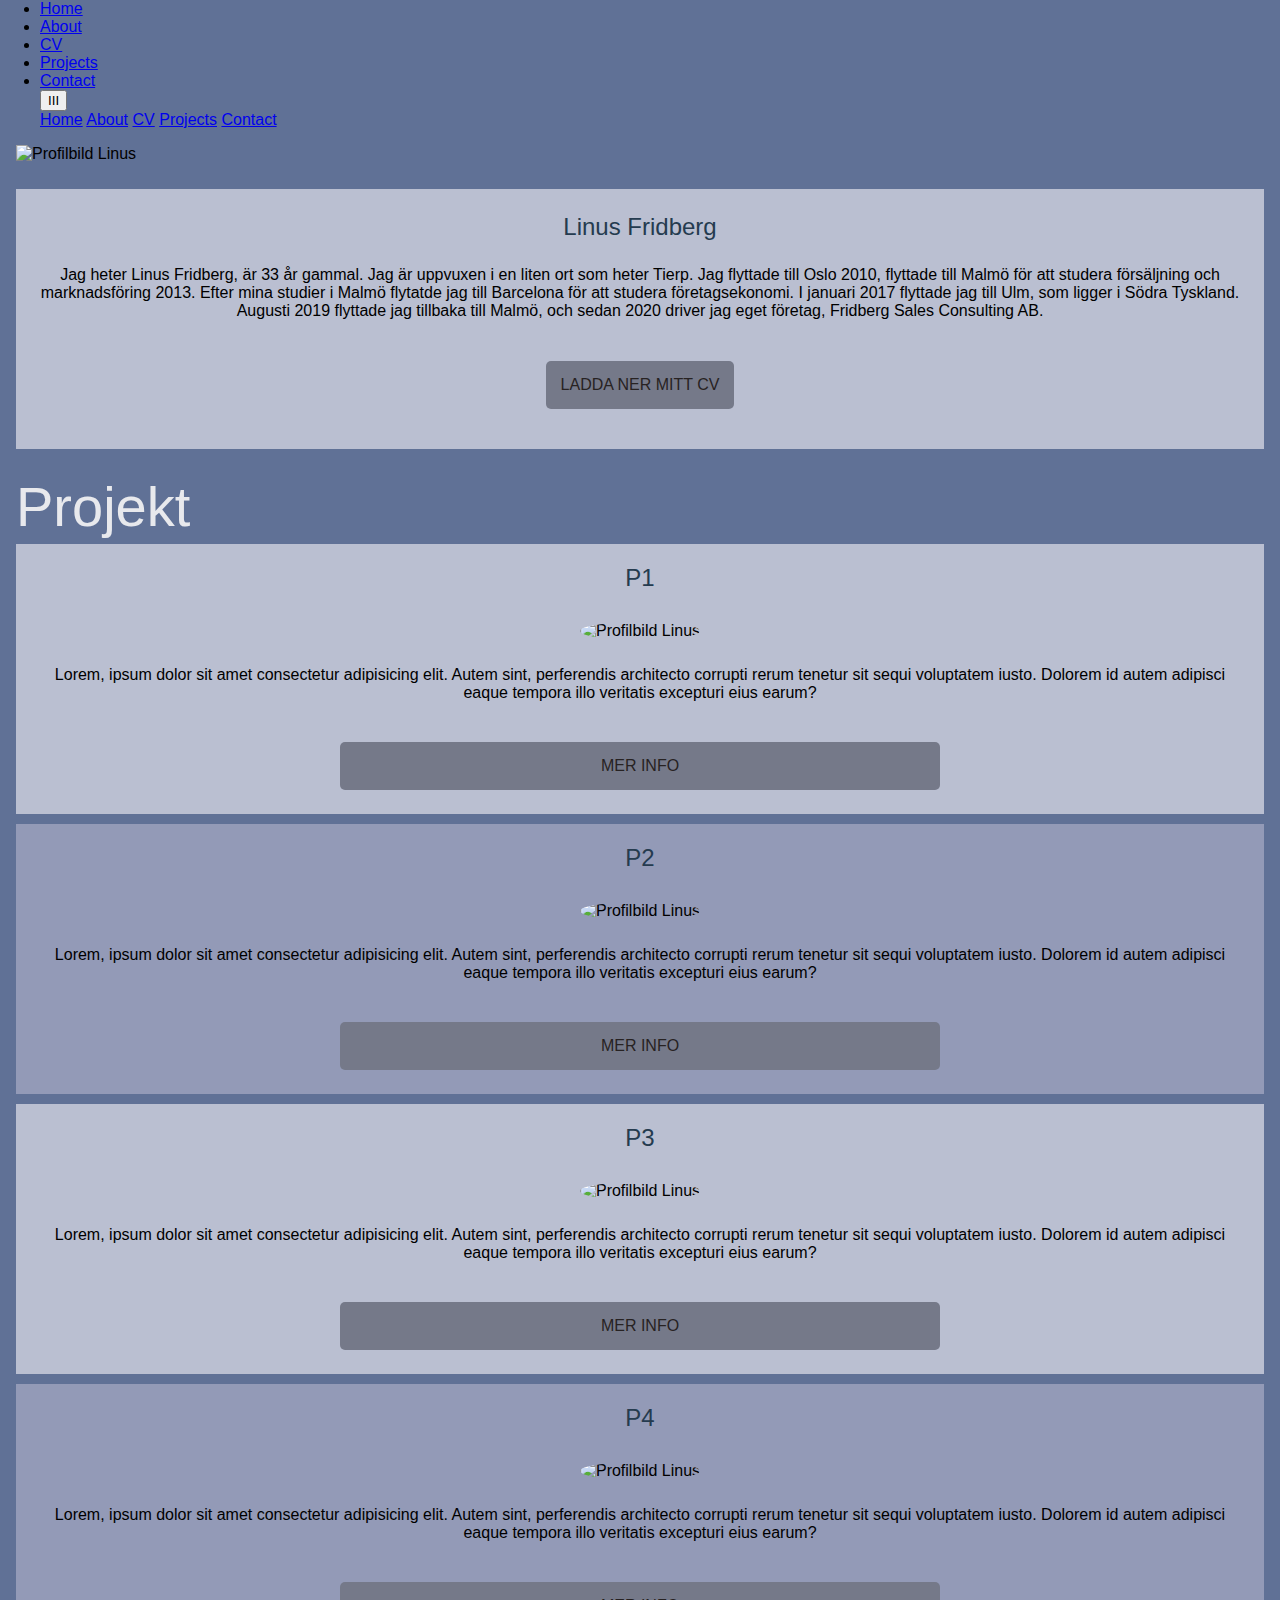
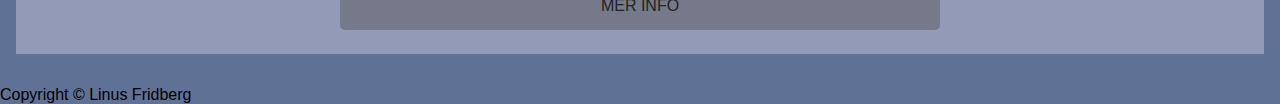
==== index.html @ f6622380 "More structural changes" ====
<!DOCTYPE html>
<html lang="en">
  <head>
    <meta charset="UTF-8" />
    <meta name="viewport" content="width=device-width, initial-scale=1.0" />
    <script
      src="https://kit.fontawesome.com/e934b0f43d.js"
      crossorigin="anonymous"
    ></script>
    <link rel="stylesheet" href="./CSS/header.css" />
    <link rel="stylesheet" href="./CSS/footer.css" />
    <link rel="stylesheet" href="./css/main.css" />
    <link rel="stylesheet" href="./css/index.css" />
    <link rel="stylesheet" href="./CSS/responsive.css" />
    <title>CV Sida Home</title>
  </head>
  <body>
    <!-- Header -->
    <header class="main-frame-header">
      <nav class="main-frame-nav">
        <ul class="main-nav-header-list">
          <li class="list-item-nav">
            <a class="header-nav-links active-nav-link" href="index.html"
              >Home</a
            >
          </li>
          <li class="list-item-nav">
            <a class="header-nav-links" href="about.html">About</a>
          </li>
          <li class="list-item-nav">
            <a class="header-nav-links" href="CV.HTML">CV</a>
          </li>
          <li class="list-item-nav">
            <a class="header-nav-links" href="projects.html">Projects</a>
          </li>
          <li class="list-item-nav">
            <a class="header-nav-links" href="contact.html">Contact</a>
          </li>
          <div class="dropdown">
            <button class="dropbtn">III</button>
            <div class="dropdown-content">
              <a class="active-nav-link" href="index.html">Home</a>
              <a href="about.html">About</a>
              <a href="cv.html">CV</a>
              <a href="projects.html">Projects</a>
              <a href="contact.html">Contact</a>
            </div>
          </div>
        </ul>
      </nav>
    </header>
    <main>
      <!--  Profile -->

      <section class="main-frame-profile">
        <section class="profile-frame">
          <article class="image-frame">
            <img
              class="profile-picture"
              src="ASSETS/Linus_2023.jpg"
              alt="Profilbild Linus"
            />
          </article>
          <article class="text-frame">
            <h3>Linus Fridberg</h3>
            <p class="profile-info">
              Jag heter Linus Fridberg, är 33 år gammal. Jag är uppvuxen i en
              liten ort som heter Tierp. Jag flyttade till Oslo 2010, flyttade
              till Malmö för att studera försäljning och marknadsföring 2013.
              Efter mina studier i Malmö flytatde jag till Barcelona för att
              studera företagsekonomi. I januari 2017 flyttade jag till Ulm, som
              ligger i Södra Tyskland. Augusti 2019 flyttade jag tillbaka till
              Malmö, och sedan 2020 driver jag eget företag, Fridberg Sales
              Consulting AB.
            </p>
            <div class="frame-dwnld-btn">
              <a
                class="download-btn"
                target="_blank"
                href="ASSETS/Linus Fridberg CV 2023.pdf"
                download="Linus Fridberg CV"
                >Ladda ner mitt CV</a
              >
            </div>
          </article>
        </section>
      </section>

      <!-- Project -->

      <section class="main-frame-project">
        <h2 class="project-frame-title">Projekt</h2>
        <section class="project-frame">
          <section class="project-cards">
            <article class="card project-1">
              <h4>P1</h4>
              <img
                class="project-picture project-picture-1"
                src="https://picsum.photos/200"
                alt="Profilbild Linus"
              />
              <p>
                Lorem, ipsum dolor sit amet consectetur adipisicing elit. Autem
                sint, perferendis architecto corrupti rerum tenetur sit sequi
                voluptatem iusto. Dolorem id autem adipisci eaque tempora illo
                veritatis excepturi eius earum?
              </p>
              <div class="frame-project-btn">
                <a class="project-btn" href="#">Mer info</a>
              </div>
            </article>

            <article class="card project-2">
              <h4>P2</h4>
              <img
                class="project-picture project-picture-1"
                src="https://picsum.photos/200"
                alt="Profilbild Linus"
              />
              <p>
                Lorem, ipsum dolor sit amet consectetur adipisicing elit. Autem
                sint, perferendis architecto corrupti rerum tenetur sit sequi
                voluptatem iusto. Dolorem id autem adipisci eaque tempora illo
                veritatis excepturi eius earum?
              </p>
              <div class="frame-project-btn">
                <a class="project-btn" href="#">Mer info</a>
              </div>
            </article>
            <article class="card project-3">
              <h4>P3</h4>
              <img
                class="project-picture project-picture-1"
                src="https://picsum.photos/200"
                alt="Profilbild Linus"
              />
              <p>
                Lorem, ipsum dolor sit amet consectetur adipisicing elit. Autem
                sint, perferendis architecto corrupti rerum tenetur sit sequi
                voluptatem iusto. Dolorem id autem adipisci eaque tempora illo
                veritatis excepturi eius earum?
              </p>
              <div class="frame-project-btn">
                <a class="project-btn" href="#">Mer info</a>
              </div>
            </article>
            <article class="card project-4">
              <h4>P4</h4>
              <img
                class="project-picture project-picture-1"
                src="https://picsum.photos/200"
                alt="Profilbild Linus"
              />
              <p>
                Lorem, ipsum dolor sit amet consectetur adipisicing elit. Autem
                sint, perferendis architecto corrupti rerum tenetur sit sequi
                voluptatem iusto. Dolorem id autem adipisci eaque tempora illo
                veritatis excepturi eius earum?
              </p>
              <div class="frame-project-btn">
                <a class="project-btn" href="#">Mer info</a>
              </div>
            </article>
          </section>
        </section>
      </section>
    </main>

    <!--  Footer -->

    <footer class="main-footer-frame">
      <section class="footer-frame">
        <article class="footer-items">
          <a href="mailto:linus@fridbergs.com?subject=I like your work"
            ><i class="fa-icons fa-regular fa-envelope fa-2xl"></i
          ></a>
          <a href="https://www.linkedin.com/in/fridberg/" target="_blank"
            ><i class="fa-icons fa-brands fa-linkedin fa-2xl"></i
          ></a>
          <a href="https://github.com/Fridbergs" target="_blank"
            ><i class="fa-icons fa-brands fa-github fa-2xl"></i
          ></a>
        </article>
        <p>Copyright &copy Linus Fridberg</p>
      </section>
    </footer>
  </body>
</html>
---- css/main.css ----
/* Main section CSS for all pages - below you see side specific mains */

* {
  margin: 0;
  font-family: sans-serif;
  box-sizing: border-box;
}

/* MAIN ELEMENT */

main {
  margin: 1em 1em 2em;
}

body {
  background-color: rgb(96, 113, 150);
}

IMG {
  height: 250px;
  width: auto;
}

/* CONTACT Main section */
.contact-details {
  display: flex;
  flex-direction: column;
  align-items: center;
  padding: 10px;
  text-transform: uppercase;
  height: 50vh;
  width: 100%;
}

.contact-details > h2 {
  display: flex;
  flex-direction: column;
  align-items: center;
  padding: 10px;
  font-weight: bold;
  text-transform: uppercase;
}

.contact-info-text {
  padding-left: 5px;
}
.text-title {
  display: flex;
  flex-direction: column;
  font-weight: bold;
}

.contact-info {
  display: flex;
  flex-direction: row;
  align-items: center;
  padding: 10px;
}

.contact-info a {
  text-decoration: none;
  color: rgb(2, 1, 1);
  font-weight: bold;
  text-transform: uppercase;
}

.contact-info a:hover {
  text-decoration: none;
  color: brown;
}

/* ABOUT Main section */

.about-container {
  height: auto;
  width: 100%;
  border: 2px solid black;
  background-color: bisque;
  display: flex;
  flex-direction: row;
}

.div-title {
  display: flex;
  flex-direction: column;
  margin-bottom: 1.5em;
}

.about-acticle-left {
  width: 50%;
  height: auto;
  padding: 1.5em;
}

.about-acticle-right {
  width: 50%;
  height: auto;
  padding: 1.5em;
}

/* Main section CSS Projects */

.project-container {
  height: 70vh;
  width: 100%;
  border: 2px solid black;
}
---- css/index.css ----
/* HOME PAGE SPECIFIC CSS */
.main-frame-profile {
  width: 100%;
  height: auto;
  display: flex;
  flex-direction: column;
}

.profile-frame {
  display: flex;
  width: 100%;
  gap: 1.6em;
  height: auto;
  flex-direction: column;
}

.image-frame {
  width: 100%;
  height: auto;
}

.profile-picture {
  width: 100%;
  height: auto;
}

.text-frame {
  display: flex;
  flex-direction: column;
  justify-content: center;
  background-color: rgb(186, 191, 209);
  height: auto;
  padding: 1.5em;
  text-align: center;
}

.text-frame > h3 {
  font-size: x-large;
  font-weight: 350;
  color: rgb(37, 59, 79);
}

.profile-info {
  display: flex;
  flex-direction: column;
  text-align: center;
  padding-bottom: 25px;
  padding-top: 25px;
}

.frame-dwnld-btn {
  display: flex;
  justify-content: center;
  padding: 1em;
  align-self: center;
}

.download-btn {
  display: flex;
  background-color: rgb(117, 121, 137);
  border-radius: 5px;
  padding: 15px;
  height: auto;
  width: auto;
  color: rgb(39, 34, 34);
  font-weight: 500;
  text-decoration: none;
  text-transform: uppercase;
}

.download-btn:hover {
  background-color: rgb(72, 113, 150);
}

/* Project part specific CSS */

.main-frame-project {
  margin-top: 25px;
  display: flex;
  flex-direction: column;
}

.project-frame-title {
  padding-bottom: 5px;
  font-size: 3.5em;
  font-weight: 400;
  color: rgb(232, 233, 237);
}

.project-frame {
  display: flex;
  flex-direction: column;
}

.project-cards {
  display: flex;
  gap: 10px;
  width: 100%;
  justify-content: space-between;
  flex-wrap: wrap;
  flex-direction: row;
}

.card {
  width: 100%;
  height: auto;
  text-align: center;
}

.card > h4 {
  color: rgb(37, 59, 79);
  font-size: 1.5em;
  font-weight: 400;
  padding: 20px;
}

.card > p {
  padding: 1em;
  font-weight: 300;
}

.project-picture {
  width: 60%;
  height: auto;
  padding: 10px;
  border-radius: 50%;
}

.frame-project-btn {
  display: flex;
  justify-content: center;
  padding: 1.5em;
}

.project-1,
.project-3 {
  background-color: rgb(186, 191, 209);
}

.project-2,
.project-4 {
  background-color: rgb(147, 154, 183);
}

.project-btn {
  display: flex;
  justify-content: center;
  align-self: center;
  background-color: rgb(117, 121, 137);
  border-radius: 5px;
  color: rgb(39, 34, 34);
  padding: 15px;
  height: auto;
  width: 50%;
  text-decoration: none;
  text-transform: uppercase;
  font-weight: 500;
}

.project-btn:hover {
  background-color: rgb(72, 113, 150);
}
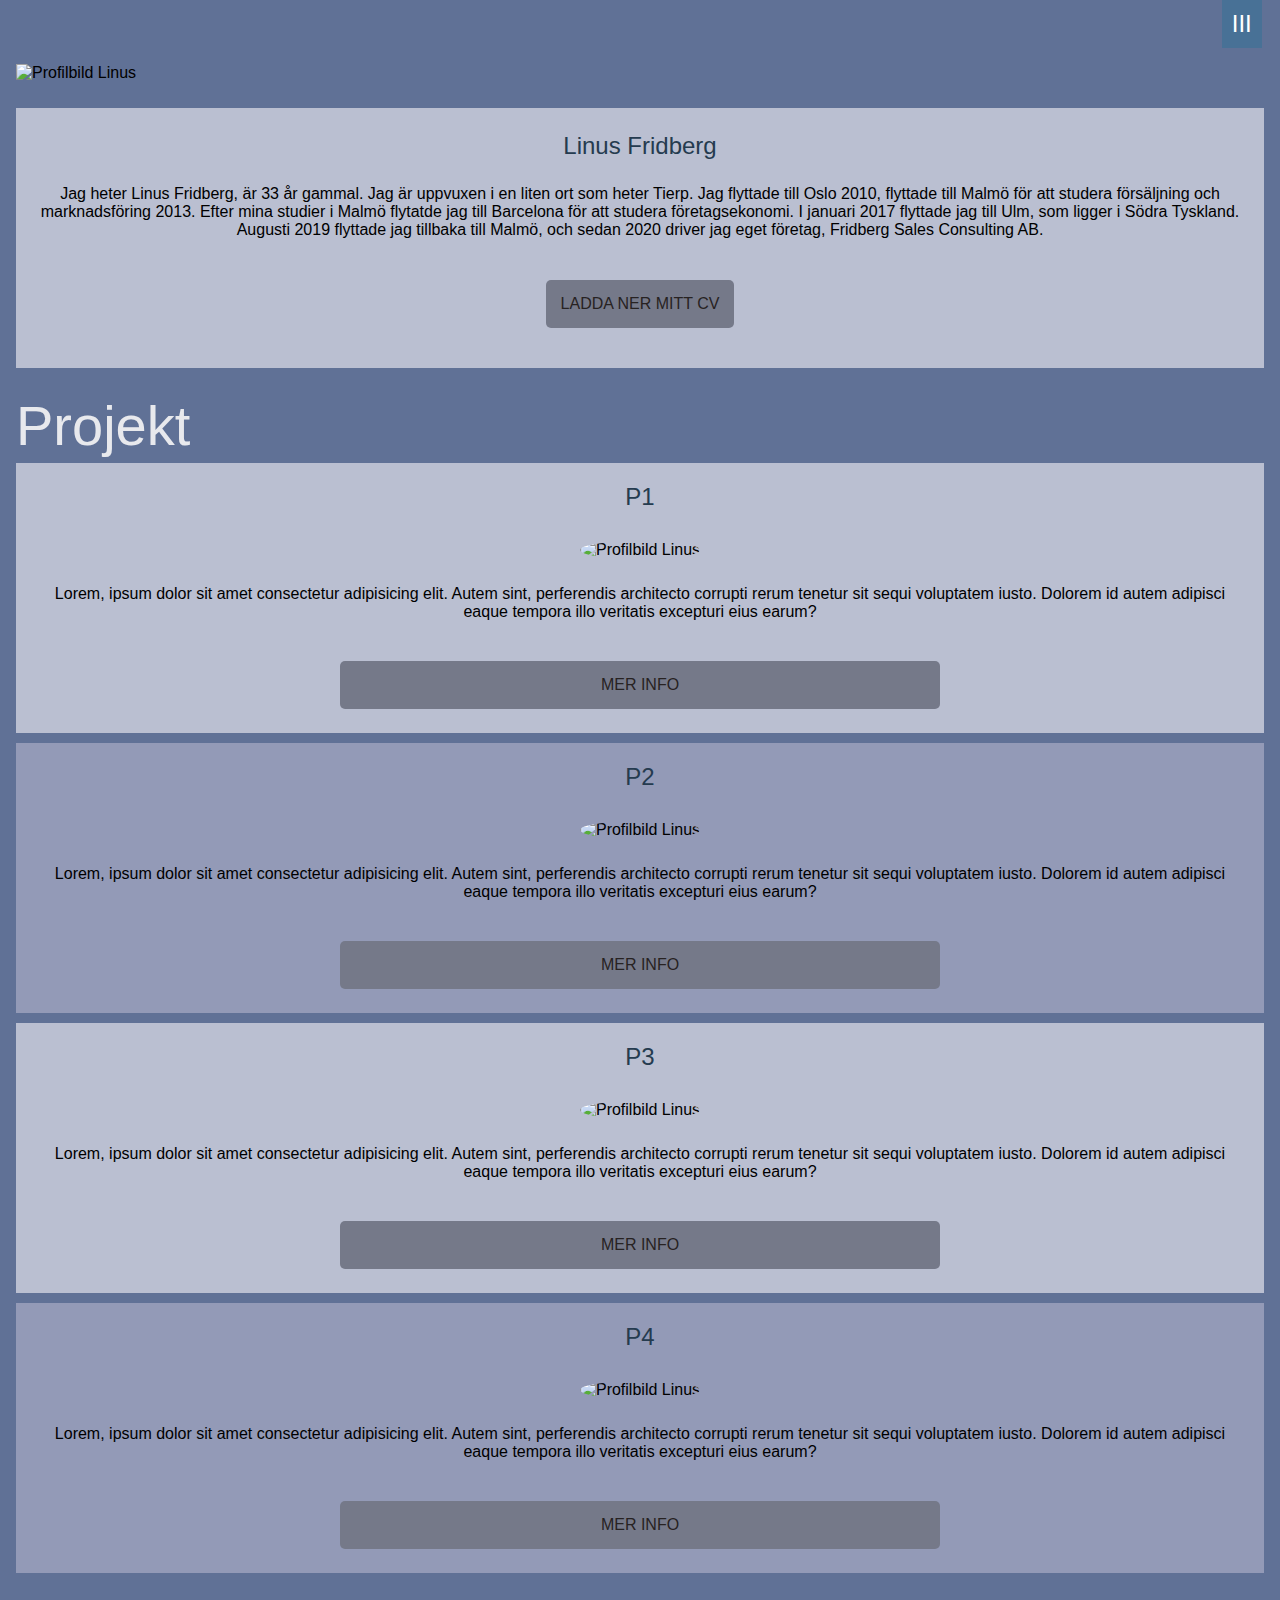
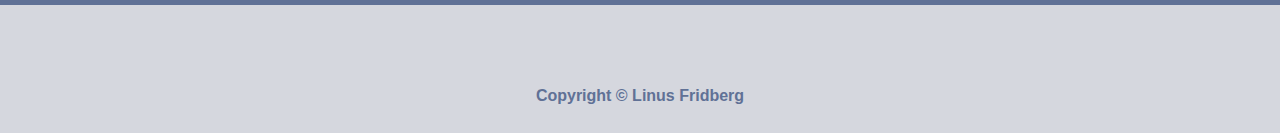
==== commit 644503fe: "Deleted footer and main CSS files added to main." ====
--- a/index.html
+++ b/index.html
@@ -7,8 +7,6 @@
       src="https://kit.fontawesome.com/e934b0f43d.js"
       crossorigin="anonymous"
     ></script>
-    <link rel="stylesheet" href="./CSS/header.css" />
-    <link rel="stylesheet" href="./CSS/footer.css" />
     <link rel="stylesheet" href="./css/main.css" />
     <link rel="stylesheet" href="./css/index.css" />
     <link rel="stylesheet" href="./CSS/responsive.css" />
--- a/css/main.css
+++ b/css/main.css
@@ -1,12 +1,10 @@
-/* Main section CSS for all pages - below you see side specific mains */
-
 * {
   margin: 0;
   font-family: sans-serif;
   box-sizing: border-box;
 }
 
-/* MAIN ELEMENT */
+/* MAIN ELEMENTS */
 
 main {
   margin: 1em 1em 2em;
@@ -21,87 +19,156 @@
   width: auto;
 }
 
-/* CONTACT Main section */
-.contact-details {
+/* Main section CSS for all pages - below you see side specific mains */
+
+/* HEADER SECTION */
+
+.main-frame-header {
   display: flex;
-  flex-direction: column;
-  align-items: center;
-  padding: 10px;
-  text-transform: uppercase;
-  height: 50vh;
-  width: 100%;
-}
-
-.contact-details > h2 {
-  display: flex;
-  flex-direction: column;
-  align-items: center;
-  padding: 10px;
+  flex-direction: row;
+  justify-content: flex-start;
+  font-size: large;
   font-weight: bold;
   text-transform: uppercase;
 }
 
-.contact-info-text {
-  padding-left: 5px;
+.main-frame-nav {
+  width: 100%;
+  display: flex;
+  justify-content: flex-end;
+  padding-left: 0px;
+  padding-right: 1em;
+  flex-direction: row;
+  align-items: center;
 }
-.text-title {
+
+.main-nav-header-list {
+  display: flex;
+  gap: 1rem;
+  list-style: none;
+}
+
+.header-nav-links {
+  text-decoration: none;
+  color: rgb(72, 113, 150);
+}
+
+.header-nav-links:hover {
+  text-decoration: none;
+  color: rgb(189, 69, 75);
+}
+
+.header-nav-links:focus {
+  text-decoration: none;
+  color: rgb(189, 69, 75);
+}
+
+.header-nav-links:focus {
+  text-decoration: none;
+  color: rgb(189, 69, 75);
+}
+
+.list-item-nav {
+  display: none;
+  align-items: flex-end;
+}
+
+.header-nav-links:active {
+  color: rgb(189, 69, 75);
+}
+
+/* Dropdown menu */
+.dropdown {
+  position: relative;
+  display: inline-block;
+}
+
+.dropbtn {
+  background-color: rgb(72, 113, 150);
+  color: white;
+  height: 2em;
+  width: 4.5vh;
+  border: none;
+  cursor: pointer;
+  font-size: x-large;
+}
+
+.dropdown-content {
+  display: none;
+  justify-content: flex-end;
+  background-color: rgb(72, 113, 150);
+  box-shadow: 0px 8px 16px 0px rgba(0, 0, 0, 0.2);
+}
+
+.dropdown-content a {
+  color: rgb(72, 113, 150);
+  background-color: rgb(186, 191, 209);
+  padding: 12px 16px;
+  text-decoration: none;
+  display: block;
+  font-size: medium;
+}
+
+.dropdown-content > .active-nav-link {
+  color: rgb(189, 69, 75);
+}
+
+.dropdown-content a:hover {
+  color: rgb(189, 69, 75);
+}
+
+.dropdown:hover .dropdown-content {
+  display: block;
+  margin-top: 10.5vh;
+}
+
+/* FOOTER CSS */
+
+footer {
+  background-color: rgb(213, 215, 222);
+  height: 8rem;
+}
+
+.footer-frame {
+  width: 100%;
+  height: 100%;
+  display: flex;
+  justify-content: center;
+}
+
+.footer-frame {
   display: flex;
   flex-direction: column;
+  justify-content: center;
+  text-align: center;
+}
+
+.footer-frame > p {
+  display: flex;
+  flex-direction: column;
+  justify-content: center;
+  text-align: center;
+  color: rgb(96, 113, 150);
+  padding: 15px;
   font-weight: bold;
 }
 
-.contact-info {
+.footer-items {
   display: flex;
-  flex-direction: row;
+  gap: 4em;
   align-items: center;
-  padding: 10px;
+  height: 6vh;
+  align-self: center;
 }
 
-.contact-info a {
-  text-decoration: none;
-  color: rgb(2, 1, 1);
-  font-weight: bold;
-  text-transform: uppercase;
+.fa-icons {
+  color: rgb(117, 121, 137);
 }
 
-.contact-info a:hover {
-  text-decoration: none;
+.fa-icons:hover {
+  color: rgb(189, 69, 75);
+}
+
+.active {
   color: brown;
 }
-
-/* ABOUT Main section */
-
-.about-container {
-  height: auto;
-  width: 100%;
-  border: 2px solid black;
-  background-color: bisque;
-  display: flex;
-  flex-direction: row;
-}
-
-.div-title {
-  display: flex;
-  flex-direction: column;
-  margin-bottom: 1.5em;
-}
-
-.about-acticle-left {
-  width: 50%;
-  height: auto;
-  padding: 1.5em;
-}
-
-.about-acticle-right {
-  width: 50%;
-  height: auto;
-  padding: 1.5em;
-}
-
-/* Main section CSS Projects */
-
-.project-container {
-  height: 70vh;
-  width: 100%;
-  border: 2px solid black;
-}
--- a/css/index.css
+++ b/css/index.css
@@ -1,4 +1,4 @@
-/* HOME PAGE SPECIFIC CSS */
+/* INDEX PAGE SPECIFIC STYLING */
 .main-frame-profile {
   width: 100%;
   height: auto;
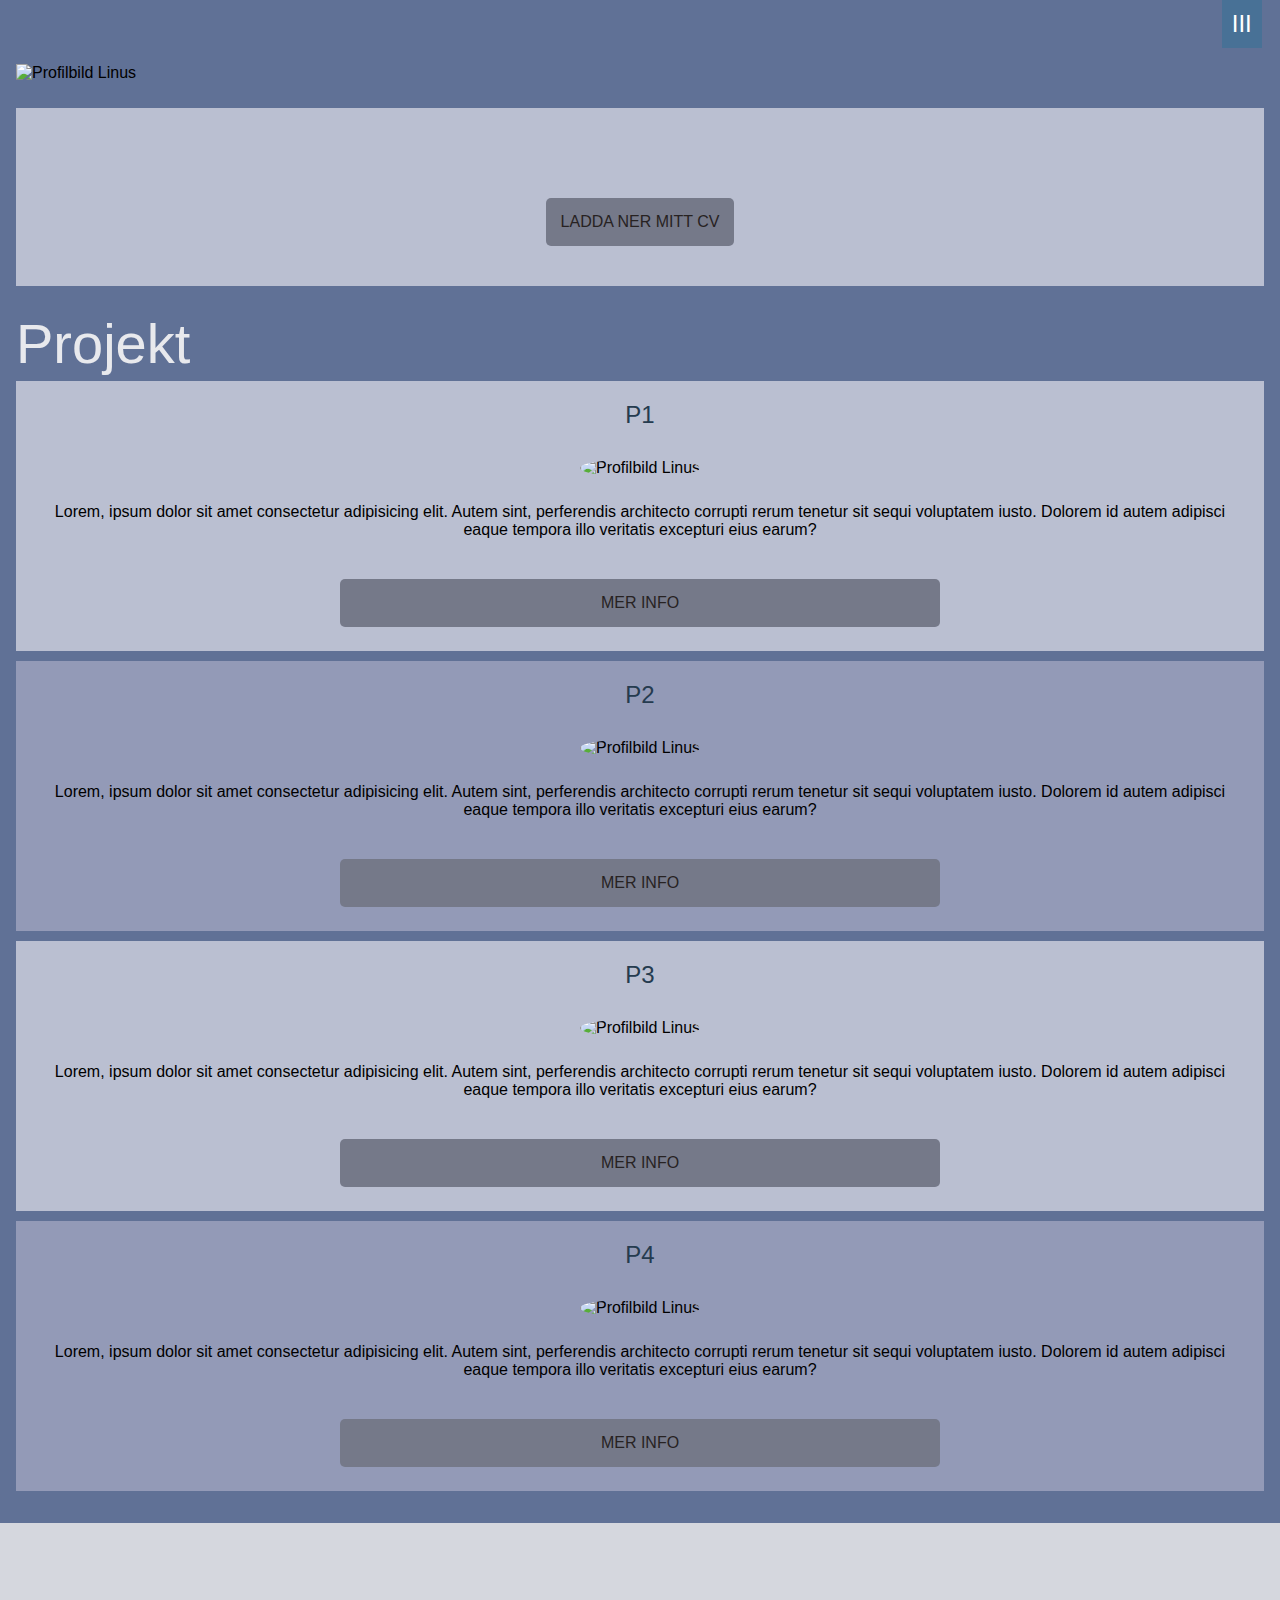
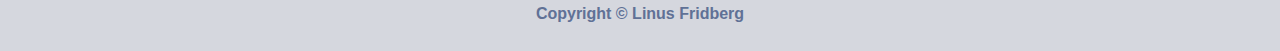
==== commit 576d362c: "Tried adding the name to the page" ====
--- a/index.html
+++ b/index.html
@@ -59,18 +59,9 @@
               alt="Profilbild Linus"
             />
           </article>
-          <article class="text-frame">
-            <h3>Linus Fridberg</h3>
-            <p class="profile-info">
-              Jag heter Linus Fridberg, är 33 år gammal. Jag är uppvuxen i en
-              liten ort som heter Tierp. Jag flyttade till Oslo 2010, flyttade
-              till Malmö för att studera försäljning och marknadsföring 2013.
-              Efter mina studier i Malmö flytatde jag till Barcelona för att
-              studera företagsekonomi. I januari 2017 flyttade jag till Ulm, som
-              ligger i Södra Tyskland. Augusti 2019 flyttade jag tillbaka till
-              Malmö, och sedan 2020 driver jag eget företag, Fridberg Sales
-              Consulting AB.
-            </p>
+          <article class="text-frame" id="info-Text-Frame">
+            <h3 id="profileName"></h3>
+            <p class="profile-info" id="profileSlogan"></p>
             <div class="frame-dwnld-btn">
               <a
                 class="download-btn"
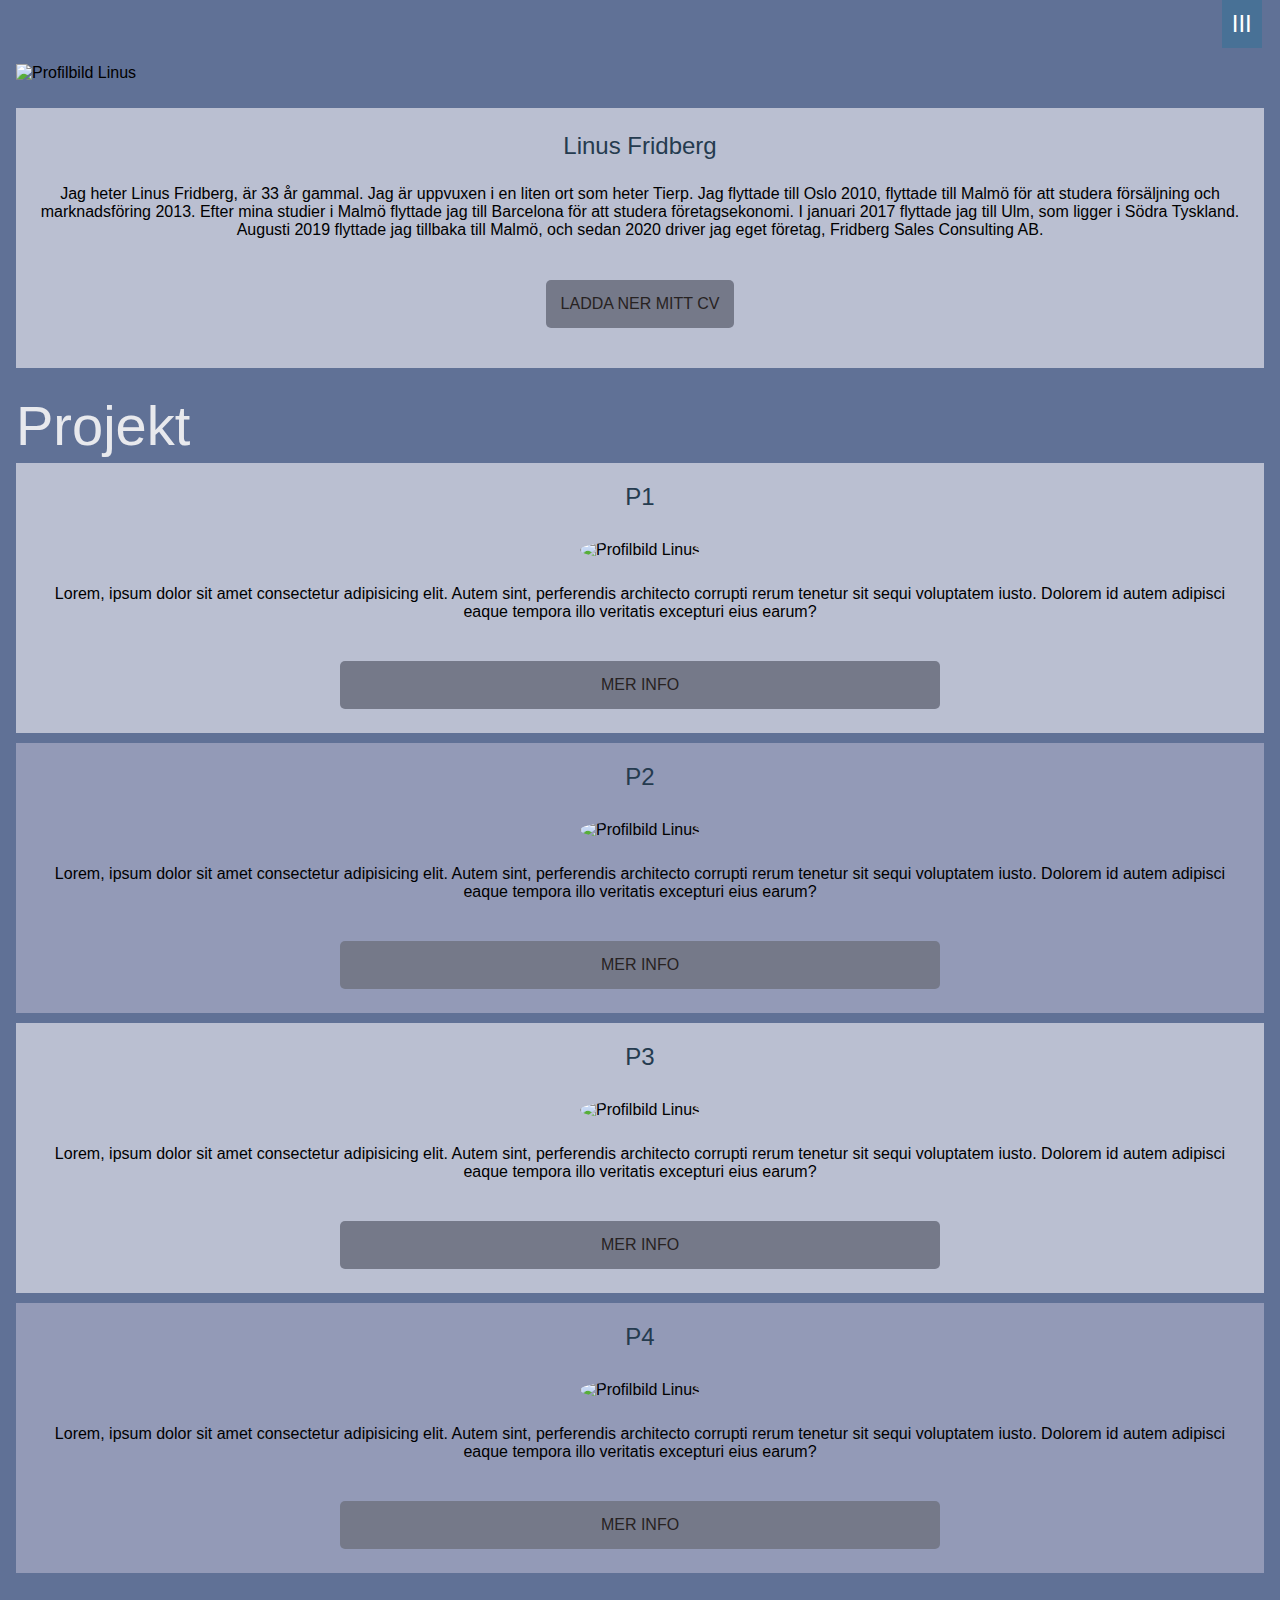
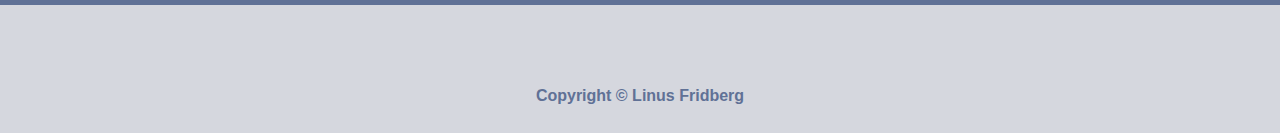
==== commit 5bb856f6: "added script link to js" ====
--- a/index.html
+++ b/index.html
@@ -173,5 +173,6 @@
         <p>Copyright &copy Linus Fridberg</p>
       </section>
     </footer>
+    <script src="scripts.js"></script>
   </body>
 </html>
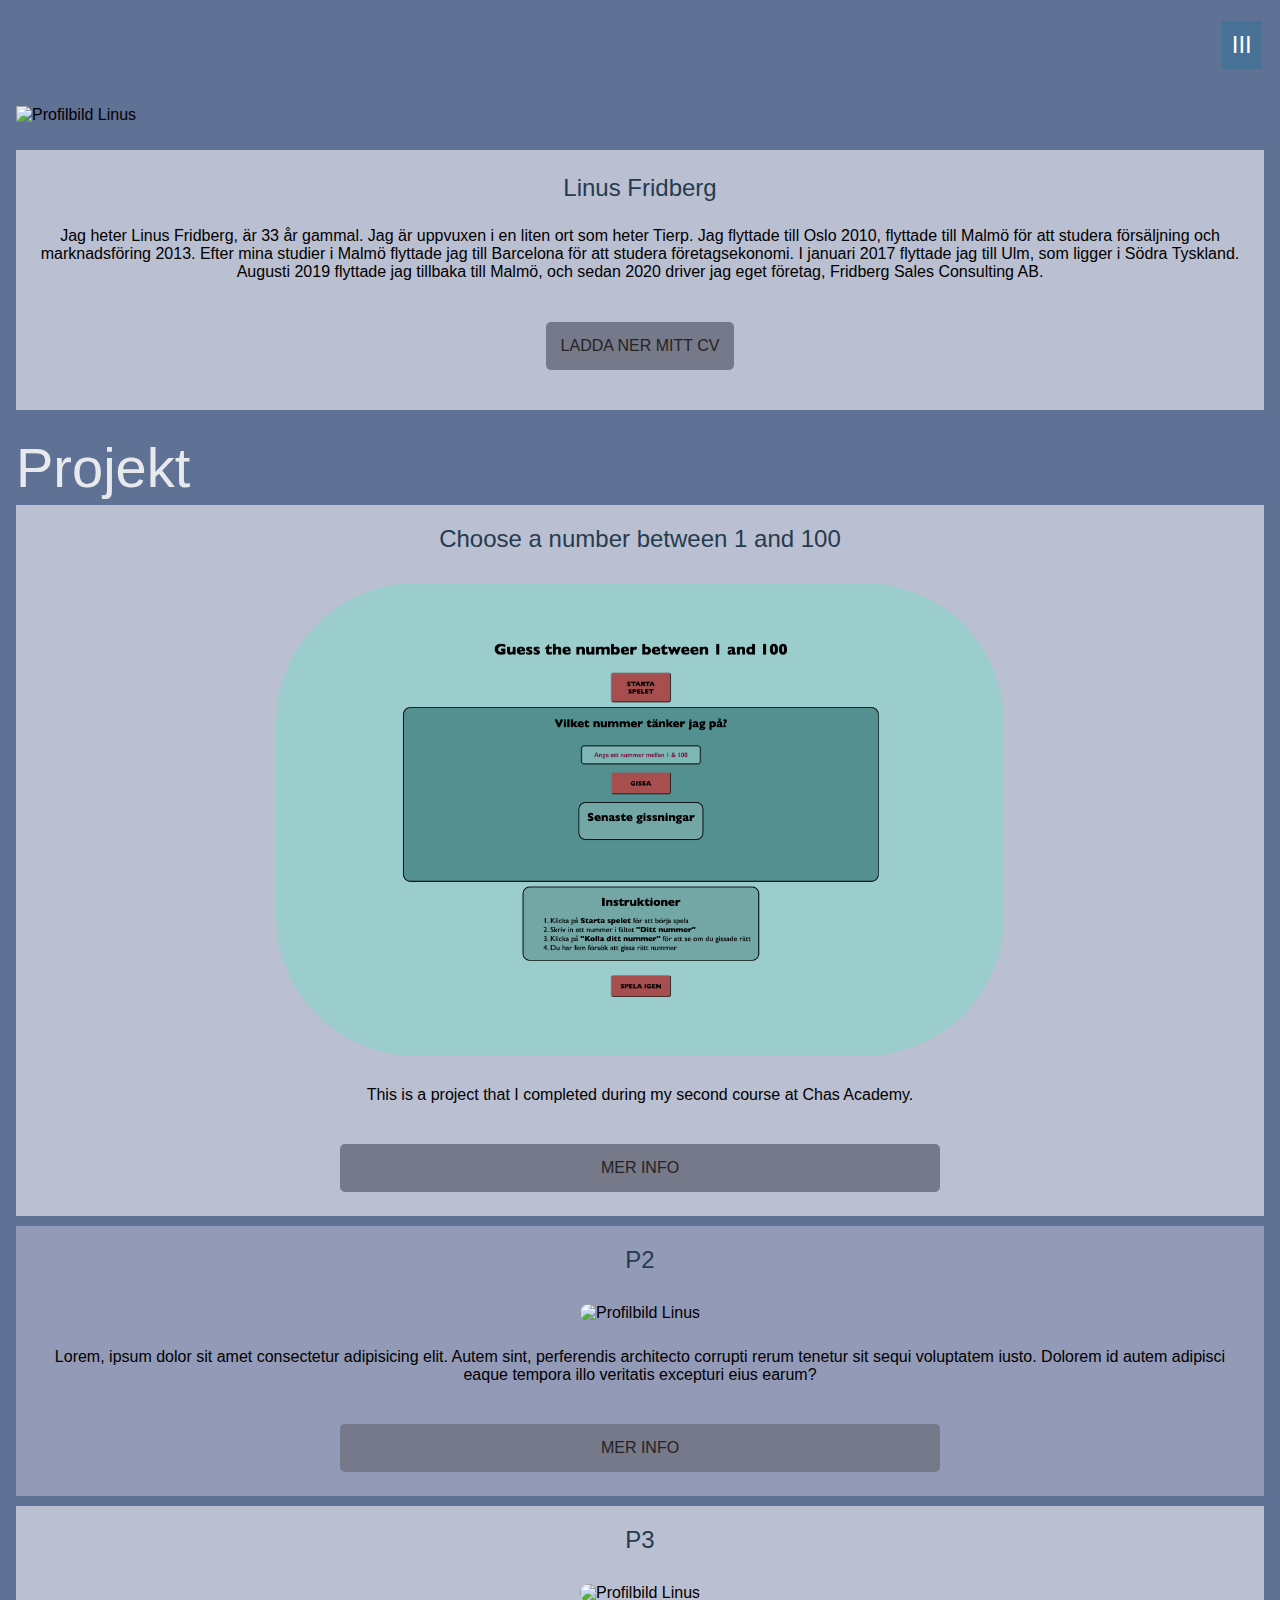
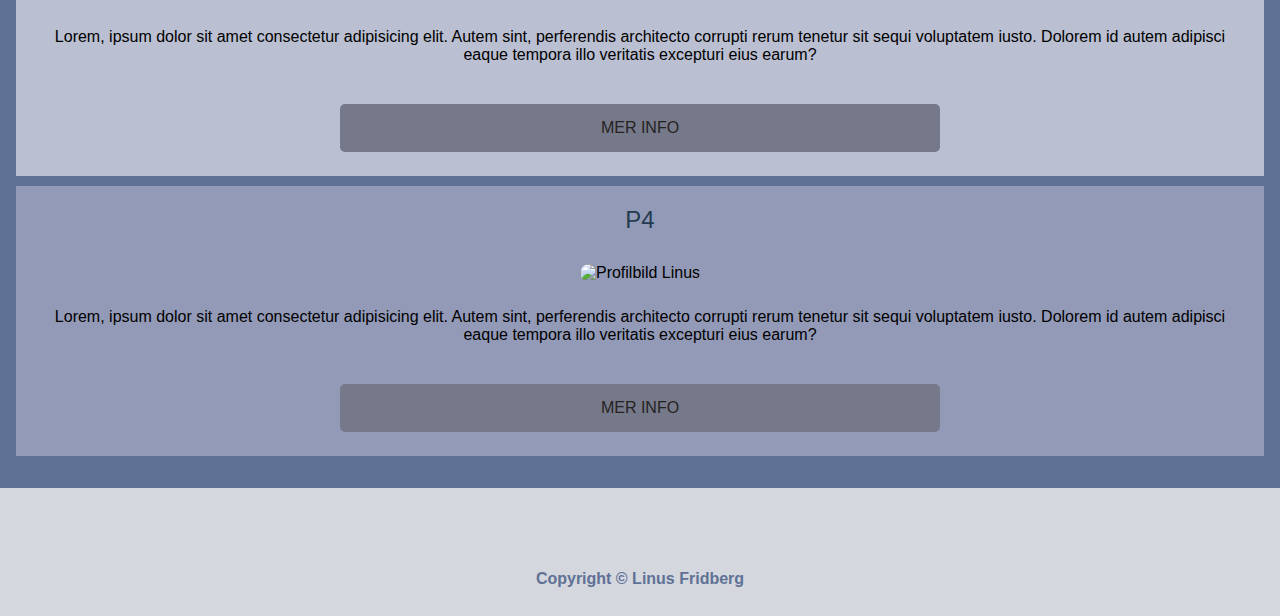
==== commit 6179f333: "made changes when added external js, removed about" ====
--- a/index.html
+++ b/index.html
@@ -10,7 +10,7 @@
     <link rel="stylesheet" href="./css/main.css" />
     <link rel="stylesheet" href="./css/index.css" />
     <link rel="stylesheet" href="./CSS/responsive.css" />
-    <title>CV Sida Home</title>
+    <title>CV Sida</title>
   </head>
   <body>
     <!-- Header -->
@@ -21,9 +21,6 @@
             <a class="header-nav-links active-nav-link" href="index.html"
               >Home</a
             >
-          </li>
-          <li class="list-item-nav">
-            <a class="header-nav-links" href="about.html">About</a>
           </li>
           <li class="list-item-nav">
             <a class="header-nav-links" href="CV.HTML">CV</a>
@@ -38,7 +35,6 @@
             <button class="dropbtn">III</button>
             <div class="dropdown-content">
               <a class="active-nav-link" href="index.html">Home</a>
-              <a href="about.html">About</a>
               <a href="cv.html">CV</a>
               <a href="projects.html">Projects</a>
               <a href="contact.html">Contact</a>
@@ -49,7 +45,6 @@
     </header>
     <main>
       <!--  Profile -->
-
       <section class="main-frame-profile">
         <section class="profile-frame">
           <article class="image-frame">
@@ -62,6 +57,7 @@
           <article class="text-frame" id="info-Text-Frame">
             <h3 id="profileName"></h3>
             <p class="profile-info" id="profileSlogan"></p>
+
             <div class="frame-dwnld-btn">
               <a
                 class="download-btn"
@@ -76,26 +72,28 @@
       </section>
 
       <!-- Project -->
-
       <section class="main-frame-project">
         <h2 class="project-frame-title">Projekt</h2>
         <section class="project-frame">
           <section class="project-cards">
             <article class="card project-1">
-              <h4>P1</h4>
+              <h4>Choose a number between 1 and 100</h4>
               <img
                 class="project-picture project-picture-1"
-                src="https://picsum.photos/200"
+                src="assets/Projekt 1.png"
                 alt="Profilbild Linus"
               />
               <p>
-                Lorem, ipsum dolor sit amet consectetur adipisicing elit. Autem
-                sint, perferendis architecto corrupti rerum tenetur sit sequi
-                voluptatem iusto. Dolorem id autem adipisci eaque tempora illo
-                veritatis excepturi eius earum?
+                This is a project that I completed during my second course at
+                Chas Academy.
               </p>
               <div class="frame-project-btn">
-                <a class="project-btn" href="#">Mer info</a>
+                <a
+                  class="project-btn"
+                  href="https://fridbergs.github.io/guess-the-number/"
+                  target="_blank"
+                  >Mer info</a
+                >
               </div>
             </article>
 
@@ -173,6 +171,6 @@
         <p>Copyright &copy Linus Fridberg</p>
       </section>
     </footer>
-    <script src="scripts.js"></script>
+    <script src="index.js"></script>
   </body>
 </html>
--- a/css/main.css
+++ b/css/main.css
@@ -27,6 +27,7 @@
   display: flex;
   flex-direction: row;
   justify-content: flex-start;
+  height: 10dvh;
   font-size: large;
   font-weight: bold;
   text-transform: uppercase;
--- a/css/index.css
+++ b/css/index.css
@@ -123,7 +123,7 @@
   width: 60%;
   height: auto;
   padding: 10px;
-  border-radius: 50%;
+  border-radius: 150px;
 }
 
 .frame-project-btn {
